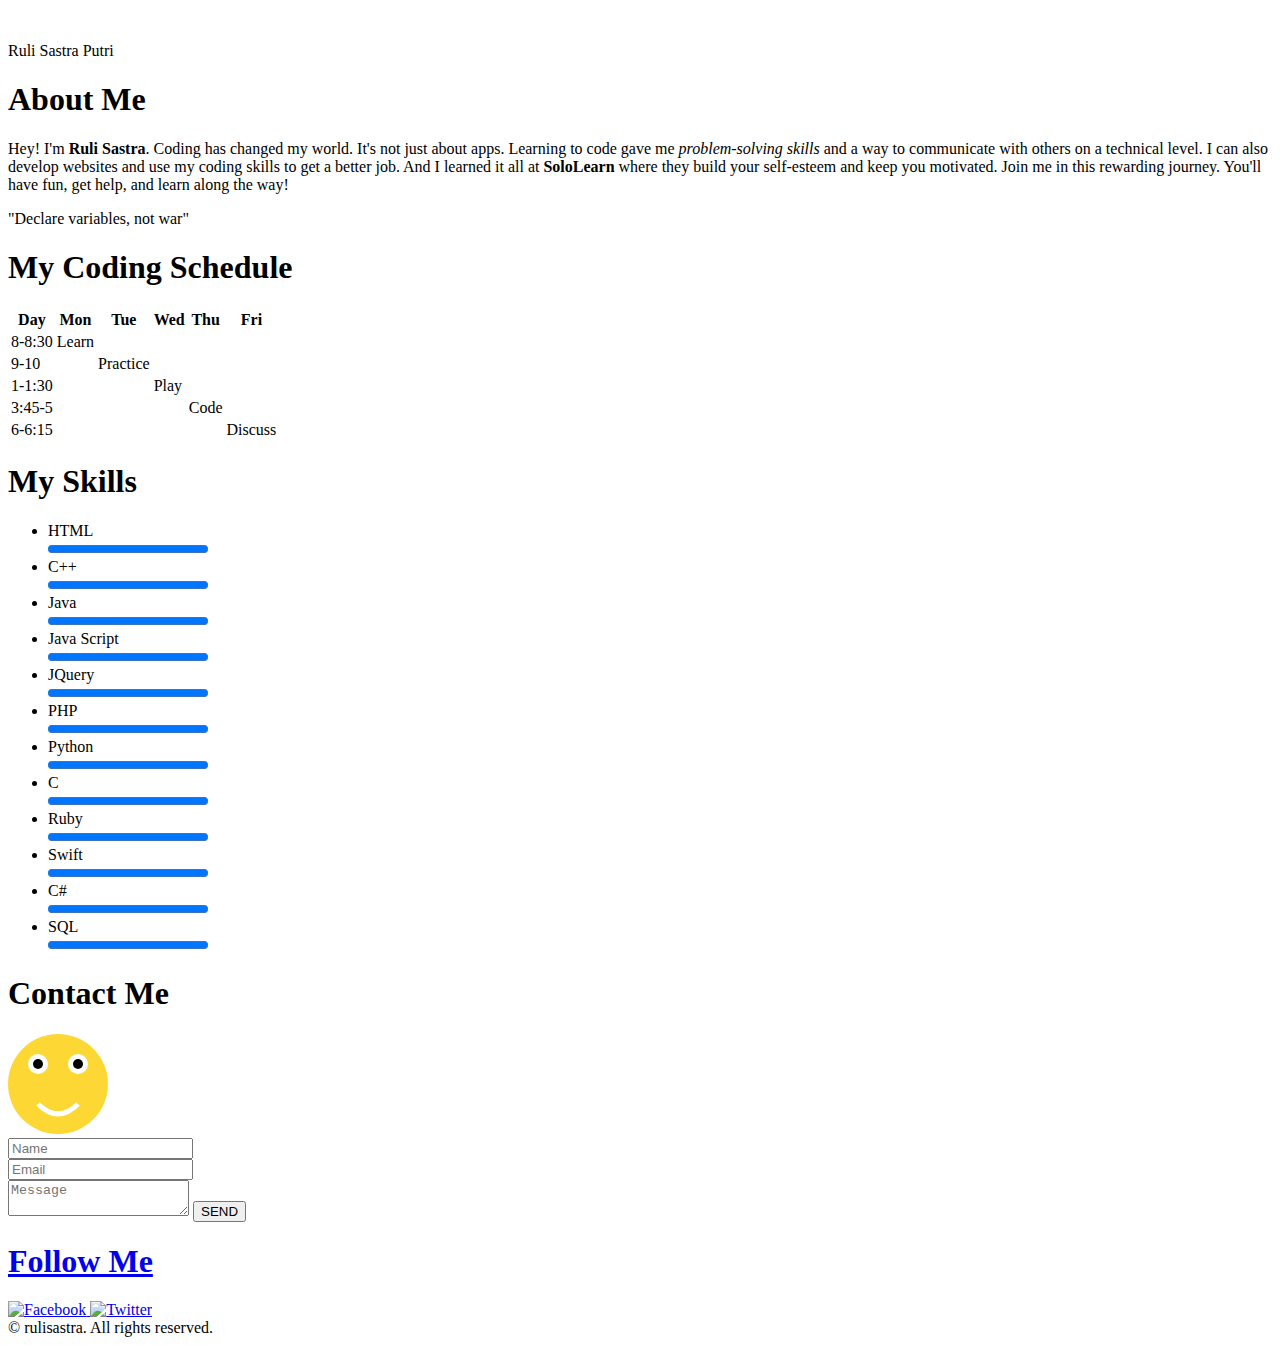
==== Github.html @ e9c07d8a "new" ====
<!DOCTYPE html>
<html>
    <head>
        <title>My Blog</title>
        <link href="https://fonts.googleapis.com/css?family=Handlee" rel="stylesheet">
        <link rel="stylesheet" type="text/css" href="style_blog.css">
        <link src="javascript" type="text/javascript" href="js_blog.js">
        <script>
            <link src="javascript" type="text/javascript" href="js_blog">
        </script>
    </head>
    
    <body>
        <div id="header" class="section">
            <img alt="" class="img-circle" href="avatar.png">
            <p>Ruli Sastra Putri</p>
        </div>
        <div class="section">
            <h1><span>About Me</span></h1>
            <p>
                Hey! I'm <strong>Ruli Sastra</strong>. Coding has changed my world. It's not just about apps. Learning to code gave me <i>problem-solving skills</i> and a way to communicate with others on a technical level. I can also develop websites and use my coding skills to get a better job. And I learned it all at <strong>SoloLearn</strong> where they build your self-esteem and keep you motivated. Join me in this rewarding journey. You'll have fun, get help, and learn along the way!
            </p>
            <p class="quote">"Declare variables, not war"</p>
        </div>
        <div class="section">
            <h1><span>My Coding Schedule</span></h1>
            <table>
                <tr>
                    <th>Day</th>
                    <th>Mon</th>
                    <th>Tue</th>
                    <th>Wed</th>
                    <th>Thu</th>
                    <th>Fri</th>
                </tr>
                <tr>
                    <td>8-8:30</td>
                    <td class="selected">Learn</td>
                    <td></td>
                    <td></td>
                    <td></td>
                    <td></td>
                </tr>
                <tr>
                    <td>9-10</td>
                    <td></td>
                    <td class="selected">Practice</td>
                    <td></td>
                    <td></td>
                    <td></td>
                </tr>
                <tr>
                    <td>1-1:30</td>
                    <td></td>
                    <td></td>
                    <td class="selected">Play</td>
                    <td></td>
                    <td></td>
                </tr>
                <tr>
                    <td>3:45-5</td>
                    <td></td>
                    <td></td>
                    <td></td>
                    <td class="selected">Code</td>
                    <td></td>
                </tr>
                <tr>
                    <td>6-6:15</td>
                    <td></td>
                    <td></td>
                    <td></td>
                    <td></td>
                    <td class="selected">Discuss</td>
                </tr>
            </table>
        </div>
        <div class="section">
            <h1><span>My Skills</span></h1>
            <ul>
                <li>HTML <br />
                    <progress min="0" max="100" value="100"></progress>
                </li>
                <li>C++ <br />
                    <progress min="0" max="100" value="100"></progress>
                </li>
                <li>Java <br />
                    <progress min="0" max="100" value="100"></progress>
                </li>
           <li>Java Script <br />
                    <progress min="0" max="100" value="100"></progress>
                </li>
           <li>JQuery<br />
                    <progress min="0" max="100" value="100"></progress>
                </li>
        <li>PHP <br />
                    <progress min="0" max="100" value="100"></progress>
                </li>
           <li>Python <br />
                    <progress min="0" max="100" value="100"></progress>
                </li>   
            <li>C <br />
                    <progress min="0" max="100" value="100"></progress>
                </li>
               <li>Ruby <br />
                    <progress min="0" max="100" value="100"></progress>
                </li>
                <li>Swift <br />
                    <progress min="0" max="100" value="100"></progress>
                </li>
             <li>C# <br />
                    <progress min="0" max="100" value="100"></progress>
                </li>
             <li>SQL <br />
                    <progress min="0" max="100" value="100"></progress>
                </li>
                                                       
            </ul>
        </div>
        <div class="section">
            <h1><span>Contact Me</span></h1>
            <svg class="face" height="100" width="100">
                <circle cx="50" cy="50" r="50" fill="#FDD835"/>
                <circle cx="30" cy="30" r="10" fill="#FFFFFF"/>
                <circle cx="70" cy="30" r="10" fill="#FFFFFF"/>
                <circle cx="30" cy="30" r="5" fill="#000000"/>
                <circle cx="70" cy="30" r="5" fill="#000000"/>
                <path d="M 30 70 q 20 20 40 0" stroke="#FFFFFF" stroke-width="5" fill="none" />
            </svg>
                 
            <form>
                <input name="name" placeholder="Name" type="text" required /><br/>
                <input name="email" placeholder="Email" type="email" required /><br/>
                <textarea name="message" placeholder="Message" required ></textarea>
                <input type="submit" value="SEND" class="submit" />
            </form>
        </div>
        <div class="section" id="contacts">
            <h1><span><a href="https://www.sololearn.com/Profile/8843885/?ref=app">Follow Me</a></span></h1>
            <div>
                    <a href="https://www.facebook.com/uli.putri"><img alt="Facebook" src="https://www.sololearn.com/Uploads/icons/facebook.png"/>
                </a>
                  <a href="www.twitter.com/rulisastra"><img alt="Twitter" src="https://www.sololearn.com/Uploads/icons/twitter.png" />
                </a>
            </div>
        </div>
        <div class="copyright">
            &copy; rulisastra. All rights reserved.
        </div>
      </body>
</html>
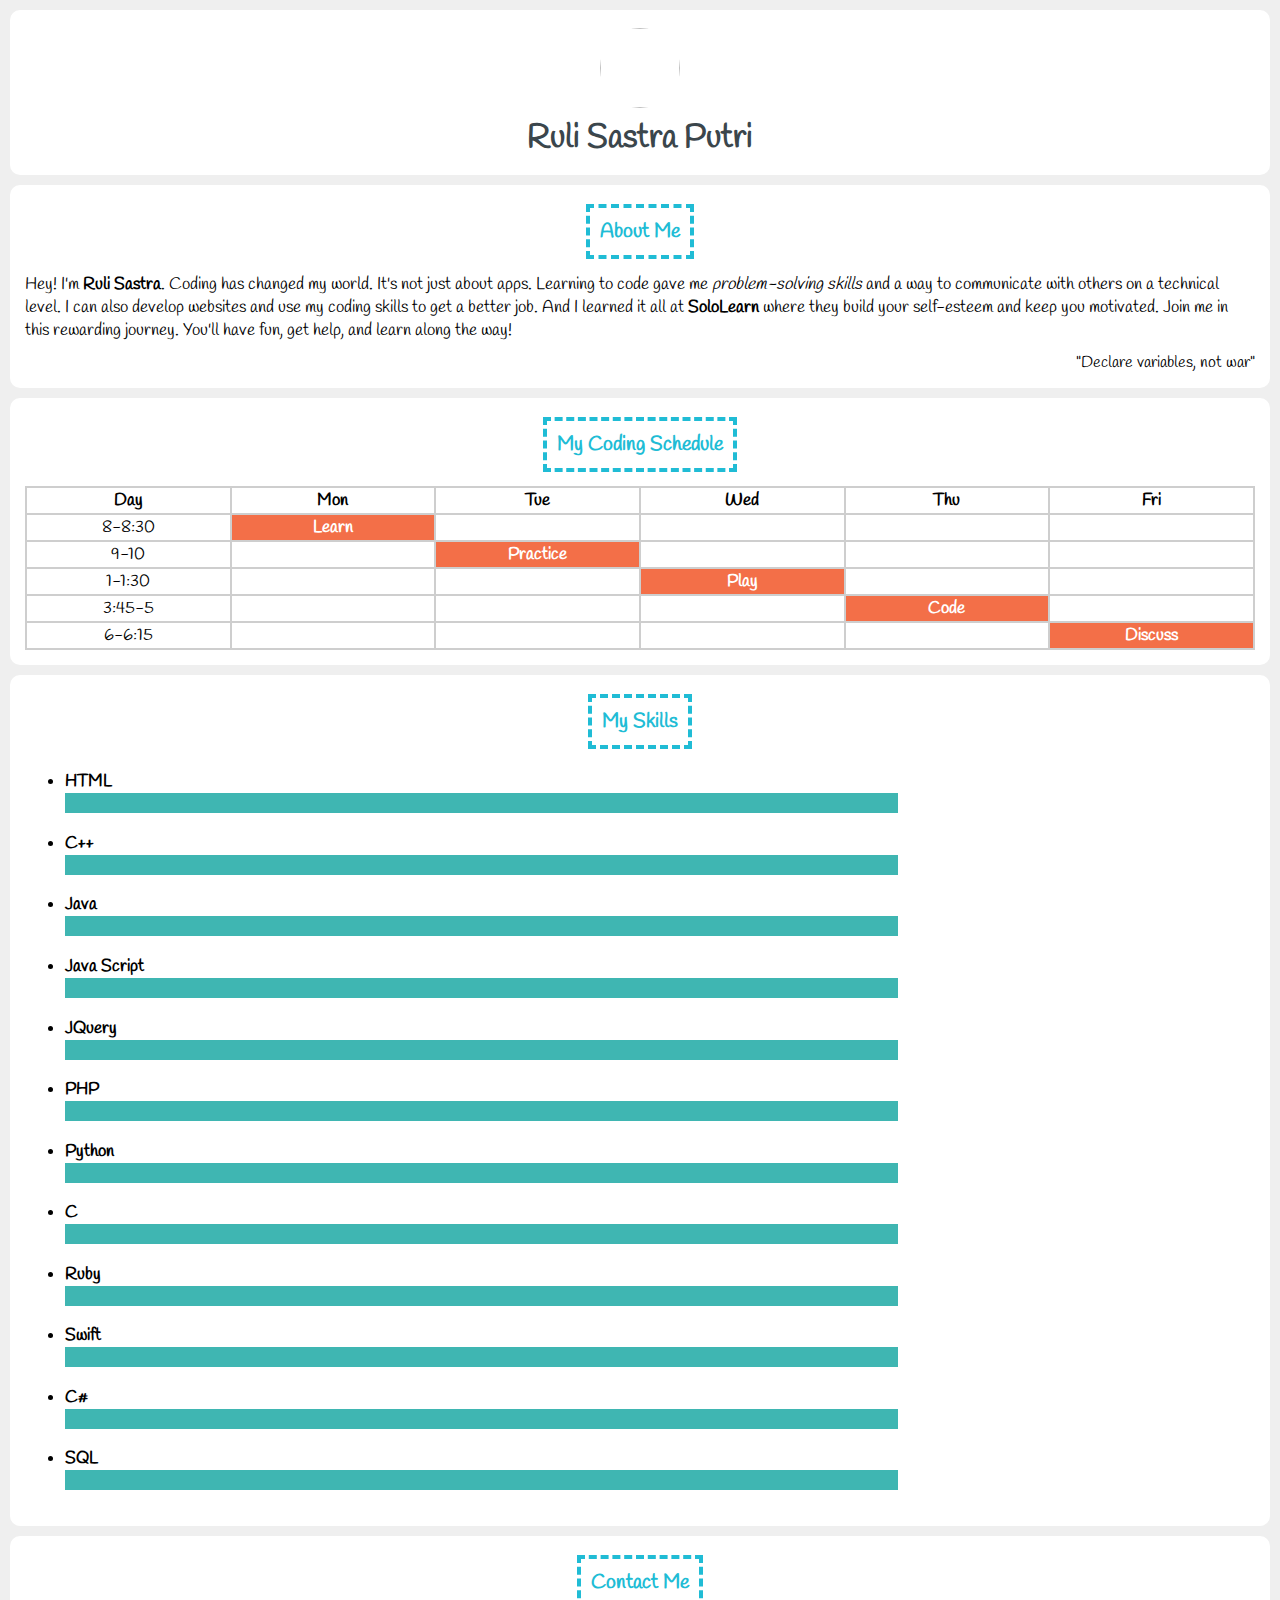
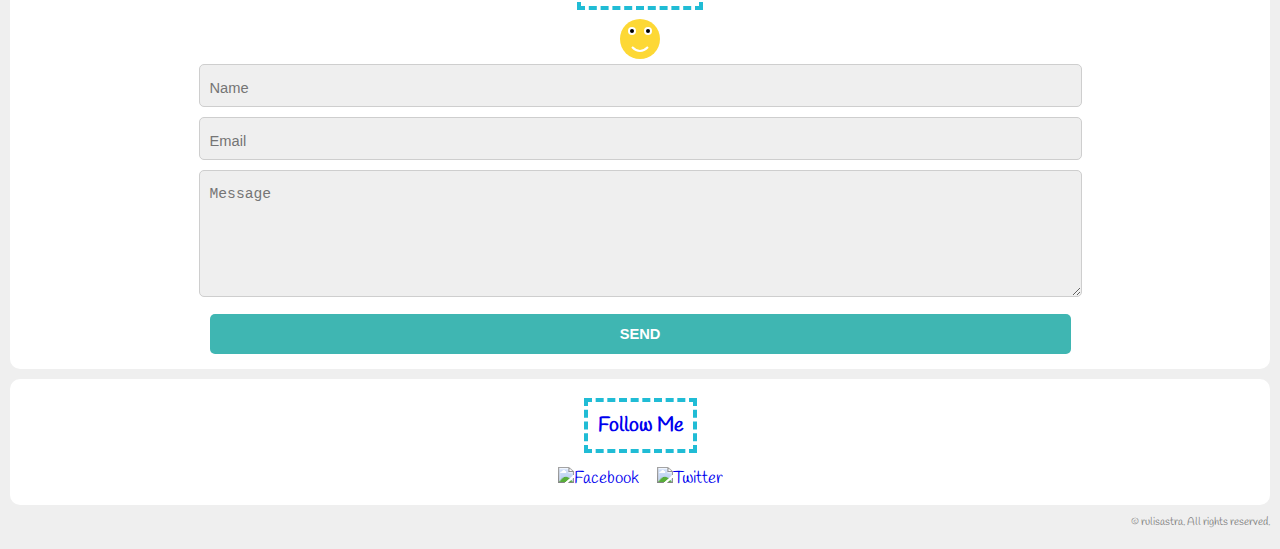
==== commit dc77f7e9: "new" ====
--- a/Github.html
+++ b/Github.html
@@ -6,7 +6,7 @@
         <link rel="stylesheet" type="text/css" href="style_blog.css">
         <link src="javascript" type="text/javascript" href="js_blog.js">
         <script>
-            <link src="javascript" type="text/javascript" href="js_blog">
+            <link src="javascript" type="text/javascript" href="js_blog"/>
         </script>
     </head>
     
--- a/style_blog.css
+++ b/style_blog.css
@@ -0,0 +1,163 @@
+html {
+    margin: 0;
+    padding: 0;
+}
+body {
+    font-family: 'Handlee', cursive;
+    font-size: 13pt;
+    background-color: #efefef;
+    padding: 10px;
+    margin: 0;
+}
+h1 {
+    font-size: 15pt;
+    color: #20bcd5;
+    text-align: center;
+    padding: 18px 0 18px 0;
+    margin: 0 0 10px 0;
+}
+h1 span {
+    border: 4px dashed #20bcd5;
+    padding: 10px;
+}
+p {
+    padding: 0;
+    margin: 0;
+}
+.img-circle {
+    border: 3px solid white;
+    border-radius: 50%;
+}
+.section {
+    background-color: #fff;
+    padding: 15px;
+    margin-bottom: 10px;
+    border-radius: 10px;
+}
+#header {
+    background-image: url("https://www.sololearn.com/Uploads/header.jpg");
+    background-size: cover;
+}
+#header img {
+    display: block;
+    width: 80px;
+    height: 80px;
+    margin: auto;
+}
+#header p {
+    font-size: 25pt;
+    color: #3b464c;
+    padding-top: 5px;
+    margin: 0;
+    font-weight: bold;
+    text-align: center;
+}
+.quote {
+    font-size: 12pt;
+    text-align: right;
+    margin-top: 10px;
+}
+table {
+    width: 100%;
+}
+table, th, td {
+    border: 2px solid #cecece;
+    border-collapse: collapse;
+    text-align: center;
+    table-layout: fixed;
+}
+.selected {
+    background-color: #f36f48;
+    font-weight: bold;
+    color: white;
+}
+li {
+    margin-bottom: 15px;
+    font-weight: bold;
+}
+progress {
+    width: 70%;
+    height: 20px;
+    color: #3fb6b2;
+    background: #efefef;
+}
+progress::-webkit-progress-bar {
+    background: #efefef;
+}
+progress::-webkit-progress-value {
+    background: #3fb6b2;
+} 
+progress::-moz-progress-bar {
+    color: #3fb6b2;
+    background: #efefef;
+}
+iframe, audio {
+    display: block;
+    margin: 0 auto;
+    border: 3px solid #3fb6b2;
+}
+hr {
+    border: 0;
+    height: 1px;
+    background: #f36f48;
+}
+form {
+    text-align: center;
+    margin-top: 0;
+}
+.submit {
+    background-color: #3fb6b2;
+    padding: 12px 45px;
+    border-radius: 5px;
+    cursor: pointer;
+    color: #ffffff;
+    border: none;
+    outline: none;
+    margin: 0;
+    font-weight: bold;
+}
+.submit:hover {
+    background-color: #43a09d;
+}
+textarea {
+    height: 100px;
+}
+input, textarea {
+    margin-bottom: 10px;
+    font-size: 11pt;
+    padding: 15px 10px 10px;
+    border: 1px solid #cecece;
+    background-color: #efefef;
+    color: #787575;
+    border-radius: 5px;
+    width: 70%;
+    outline: none;
+}
+.face {
+    transform: scale(0.4);
+    margin: 0 auto;
+    display: block;
+    margin-top: -35px;
+    margin-bottom: -25px;
+}
+#contacts img {
+    height: 50px;
+    width: 50px;
+    margin-left: 7px;
+    margin-right: 7px;
+}
+#contacts a {
+    text-decoration: none;
+}
+#contacts img:hover {
+    opacity: 0.8;
+}
+#contacts {
+    text-align: center;
+}
+.copyright {
+    font-size: 8pt;
+    text-align: right;
+    padding-bottom: 10px;
+    color: grey;
+}